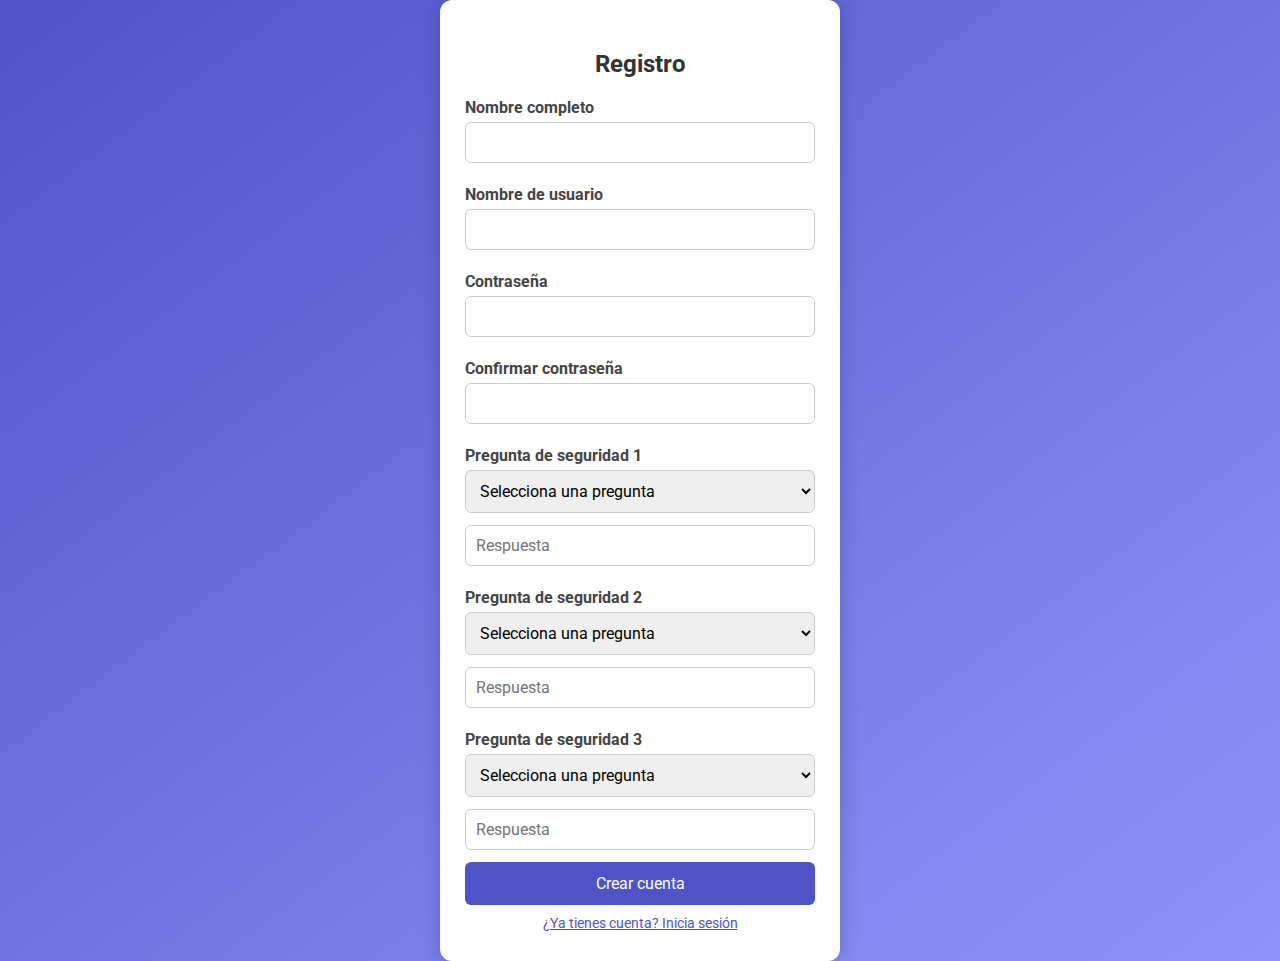
==== index.html @ f9611a98 "Actualizar index.html" ====
<!DOCTYPE html>
<html lang="es">
<head>
  <meta charset="UTF-8">
  <meta name="viewport" content="width=device-width, initial-scale=1.0">
  <title>Inicio de Sesión</title>
  
  <!-- Fuente moderna -->
  <link href="https://fonts.googleapis.com/css2?family=Roboto:wght@400;700&display=swap" rel="stylesheet">

  <style>
    * {
      box-sizing: border-box;
      font-family: 'Roboto', sans-serif;
    }

    body {
      margin: 0;
      padding: 0;
      background: linear-gradient(to bottom right, #4e54c8, #8f94fb);
      display: flex;
      justify-content: center;
      align-items: center;
      min-height: 100vh;
    }

    .container {
      background: white;
      padding: 30px 25px;
      border-radius: 12px;
      box-shadow: 0 0 20px rgba(0,0,0,0.2);
      width: 100%;
      max-width: 400px;
      text-align: center;
      animation: fadeIn 0.5s ease-in-out;
    }

    h2 {
      margin-bottom: 20px;
      color: #333;
    }

    label {
      display: block;
      text-align: left;
      margin: 10px 0 5px;
      font-weight: bold;
      color: #444;
    }

    input, select {
      width: 100%;
      padding: 10px;
      margin-bottom: 12px;
      border-radius: 6px;
      border: 1px solid #ccc;
      font-size: 16px;
    }

    button {
      width: 100%;
      padding: 12px;
      background: #4e54c8;
      border: none;
      color: white;
      font-size: 16px;
      border-radius: 6px;
      cursor: pointer;
      transition: background 0.3s;
    }

    button:hover {
      background: #3e41a6;
    }

    .toggle-btn {
      margin-top: 10px;
      color: #4e54c8;
      cursor: pointer;
      font-size: 14px;
      text-decoration: underline;
    }

    #mensaje {
      position: fixed;
      bottom: 20px;
      left: 50%;
      transform: translateX(-50%);
      background: rgba(0, 0, 0, 0.85);
      padding: 12px 25px;
      border-radius: 8px;
      color: #fff;
      font-size: 15px;
      z-index: 1000;
      opacity: 0;
      animation: fadeInUp 0.5s forwards;
    }

    @keyframes fadeIn {
      from { opacity: 0; transform: scale(0.9); }
      to { opacity: 1; transform: scale(1); }
    }

    @keyframes fadeInUp {
      from { opacity: 0; bottom: 0; }
      to { opacity: 1; bottom: 20px; }
    }
  </style>
</head>
<body>
  <div class="container" id="registro-container">
    <h2>Registro</h2>
    <label>Nombre completo</label>
    <input type="text" id="nombre" required>
    
    <label>Nombre de usuario</label>
    <input type="text" id="usuario" required>
    
    <label>Contraseña</label>
    <input type="password" id="contrasena" required>
    
    <label>Confirmar contraseña</label>
    <input type="password" id="confirmar-contrasena" required>
    
    <!-- Preguntas de seguridad -->
    <label for="pregunta1">Pregunta de seguridad 1</label>
    <select id="pregunta1">
      <option value="">Selecciona una pregunta</option>
      <option value="color_favorito">¿Cuál es tu color favorito?</option>
      <option value="comida_favorita">¿Cuál es tu comida favorita?</option>
      <option value="pais_favorito">¿Cuál es tu país favorito?</option>
    </select>
    <input type="text" id="respuesta1" placeholder="Respuesta">
    
    <label for="pregunta2">Pregunta de seguridad 2</label>
    <select id="pregunta2">
      <option value="">Selecciona una pregunta</option>
      <option value="color_favorito">¿Cuál es tu color favorito?</option>
      <option value="comida_favorita">¿Cuál es tu comida favorita?</option>
      <option value="pais_favorito">¿Cuál es tu país favorito?</option>
    </select>
    <input type="text" id="respuesta2" placeholder="Respuesta">
    
    <label for="pregunta3">Pregunta de seguridad 3</label>
    <select id="pregunta3">
      <option value="">Selecciona una pregunta</option>
      <option value="color_favorito">¿Cuál es tu color favorito?</option>
      <option value="comida_favorita">¿Cuál es tu comida favorita?</option>
      <option value="pais_favorito">¿Cuál es tu país favorito?</option>
    </select>
    <input type="text" id="respuesta3" placeholder="Respuesta">
    
    <button onclick="registrarUsuario()">Crear cuenta</button>
    <div class="toggle-btn" onclick="toggleForms()">¿Ya tienes cuenta? Inicia sesión</div>
  </div>
  
  <div class="container" id="login-container" style="display:none">
    <h2>Iniciar sesión</h2>
    <label>Usuario</label>
    <input type="text" id="login-usuario">
    <label>Contraseña</label>
    <input type="password" id="login-contrasena">
    <button onclick="iniciarSesion()">Entrar</button>
    <div class="toggle-btn" onclick="toggleForms()">¿No tienes cuenta? Regístrate</div>
    <div class="toggle-btn" onclick="mostrarRecuperacion()">¿Olvidaste tu contraseña?</div>
  </div>
  
  <div class="container" id="recuperar-container" style="display:none">
    <h2>Recuperar Contraseña</h2>
    <label>Usuario</label>
    <input type="text" id="recuperar-usuario">
    <label>Respuesta 1</label>
    <input type="text" id="recuperar-respuesta1">
    <label>Respuesta 2</label>
    <input type="text" id="recuperar-respuesta2">
    <label>Respuesta 3</label>
    <input type="text" id="recuperar-respuesta3">
    <label>Nueva contraseña</label>
    <input type="password" id="nueva-contrasena">
    <button onclick="recuperarContrasena()">Actualizar contraseña</button>
    <div class="toggle-btn" onclick="volverALogin()">Volver al inicio de sesión</div>
  </div>
  
  <!-- Mensaje flotante -->
  <div id="mensaje" style="display:none; position:fixed; bottom:20px; left:50%; transform:translateX(-50%); background:#333; color:#fff; padding:10px 20px; border-radius:10px;"></div>
  
  <script>
    const API_KEY = '$2a$10$R47nF8Jwysp8tum8vhlkAOq/QNQz2Y7zY3UnvE5qEfAFuQDIQHhs6';
    const ACCESS_KEY = '$2a$10$NV5uk0VSWvnyVwTRSo228exXdxhD5YHsAmpQDB3z.jZec0yH2ckam';
    const BIN_USUARIOS = '67f9ec8e8561e97a50fdd97d';
    const BIN_MASTER = '67f869f78561e97a50fd2129';
    
    function mostrarMensaje(texto) {
      const mensaje = document.getElementById("mensaje");
      mensaje.textContent = texto;
      mensaje.style.display = "block";
      setTimeout(() => mensaje.style.display = "none", 3000);
    }
    
    function toggleForms() {
      const registro = document.getElementById('registro-container');
      const login = document.getElementById('login-container');
      const recuperar = document.getElementById('recuperar-container');
      const mostrandoRegistro = registro.style.display !== 'none';
      registro.style.display = mostrandoRegistro ? 'none' : 'block';
      login.style.display = mostrandoRegistro ? 'block' : 'none';
      recuperar.style.display = 'none';
    }
    
    function mostrarRecuperacion() {
      document.getElementById('login-container').style.display = 'none';
      document.getElementById('recuperar-container').style.display = 'block';
    }
    
    function volverALogin() {
      document.getElementById('recuperar-container').style.display = 'none';
      document.getElementById('login-container').style.display = 'block';
    }
    
    async function registrarUsuario() {
      const nombre = document.getElementById('nombre').value.trim();
      const usuario = document.getElementById('usuario').value.trim();
      const contrasena = document.getElementById('contrasena').value;
      const confirmar = document.getElementById('confirmar-contrasena').value;
      
      const pregunta1 = document.getElementById('pregunta1').value;
      const respuesta1 = document.getElementById('respuesta1').value.trim().toLowerCase();
      const pregunta2 = document.getElementById('pregunta2').value;
      const respuesta2 = document.getElementById('respuesta2').value.trim().toLowerCase();
      const pregunta3 = document.getElementById('pregunta3').value;
      const respuesta3 = document.getElementById('respuesta3').value.trim().toLowerCase();
      
      if (!nombre || !usuario || !contrasena || !confirmar || !pregunta1 || !respuesta1 || !pregunta2 || !respuesta2 || !pregunta3 || !respuesta3) {
        return mostrarMensaje("Todos los campos son obligatorios.");
      }
      if (contrasena !== confirmar) {
        return mostrarMensaje("Las contraseñas no coinciden.");
      }
      
      try {
        const resUsuarios = await fetch(`https://api.jsonbin.io/v3/b/${BIN_USUARIOS}/latest`, {
          headers: { 'X-Master-Key': API_KEY, 'X-Access-Key': ACCESS_KEY }
        });
        const dataUsuarios = await resUsuarios.json();
        const usuarios = dataUsuarios.record || [];
        
        if (usuarios.find(u => u.usuario === usuario)) {
          return mostrarMensaje("Este usuario ya existe.");
        }
        
        const resMaster = await fetch(`https://api.jsonbin.io/v3/b/${BIN_MASTER}/latest`, {
          headers: { 'X-Master-Key': API_KEY }
        });
        const dataMaster = await resMaster.json();
        const conteoGlobal = dataMaster.record.conteo;
        
        const nuevoUsuario = {
          nombre,
          usuario,
          contrasena,
          preguntas: [
            { pregunta: pregunta1, respuesta: respuesta1 },
            { pregunta: pregunta2, respuesta: respuesta2 },
            { pregunta: pregunta3, respuesta: respuesta3 }
          ],
          fechaReinicio: null,
          conteoPersonal: { ...conteoGlobal }
        };
        
        usuarios.push(nuevoUsuario);
        
        await fetch(`https://api.jsonbin.io/v3/b/${BIN_USUARIOS}`, {
          method: 'PUT',
          headers: {
            'Content-Type': 'application/json',
            'X-Master-Key': API_KEY,
            'X-Access-Key': ACCESS_KEY
          },
          body: JSON.stringify(usuarios)
        });
        
        mostrarMensaje("Cuenta creada exitosamente.");
        setTimeout(() => {
          localStorage.setItem('usuarioActivo', usuario);
          window.location.href = 'home.html';
        }, 1000);
        
      } catch (err) {
        console.error(err);
        mostrarMensaje("Error al registrar usuario.");
      }
    }
    
    async function recuperarContrasena() {
      const usuario = document.getElementById('recuperar-usuario').value.trim();
      const r1 = document.getElementById('recuperar-respuesta1').value.trim().toLowerCase();
      const r2 = document.getElementById('recuperar-respuesta2').value.trim().toLowerCase();
      const r3 = document.getElementById('recuperar-respuesta3').value.trim().toLowerCase();
      const nueva = document.getElementById('nueva-contrasena').value;
      
      try {
        const res = await fetch(`https://api.jsonbin.io/v3/b/${BIN_USUARIOS}/latest`, {
          headers: { 'X-Master-Key': API_KEY, 'X-Access-Key': ACCESS_KEY }
        });
        const data = await res.json();
        const usuarios = data.record || [];
        
        const index = usuarios.findIndex(u => u.usuario === usuario);
        if (index === -1) return mostrarMensaje("Usuario no encontrado.");
        
        const u = usuarios[index];
        const respuestas = u.preguntas.map(p => p.respuesta);
        if (respuestas[0] !== r1 || respuestas[1] !== r2 || respuestas[2] !== r3) {
          return mostrarMensaje("Respuestas incorrectas.");
        }
        
        usuarios[index].contrasena = nueva;
        
        await fetch(`https://api.jsonbin.io/v3/b/${BIN_USUARIOS}`, {
          method: 'PUT',
          headers: {
            'Content-Type': 'application/json',
            'X-Master-Key': API_KEY,
            'X-Access-Key': ACCESS_KEY
          },
          body: JSON.stringify(usuarios)
        });
        
        mostrarMensaje("Contraseña actualizada.");
        setTimeout(() => volverALogin(), 1000);
        
      } catch (err) {
        console.error(err);
        mostrarMensaje("Error al recuperar contraseña.");
      }
    }
    async function iniciarSesion() {
  const usuario = document.getElementById('login-usuario').value.trim();
  const contrasena = document.getElementById('login-contrasena').value;
  
  if (!usuario || !contrasena) {
    return mostrarMensaje("Completa todos los campos.");
  }
  
  try {
    const res = await fetch(`https://api.jsonbin.io/v3/b/${BIN_USUARIOS}/latest`, {
      headers: {
        'X-Master-Key': API_KEY,
        'X-Access-Key': ACCESS_KEY
      }
    });
    const data = await res.json();
    const usuarios = data.record || [];
    
    const user = usuarios.find(u => u.usuario === usuario && u.contrasena === contrasena);
    if (!user) {
      return mostrarMensaje("Usuario o contraseña incorrectos.");
    }
    
    mostrarMensaje("Bienvenido, " + user.nombre);
    setTimeout(() => {
      localStorage.setItem('usuarioActivo', usuario);
      window.location.href = 'home.html';
    }, 1000);
    
  } catch (error) {
    console.error(error);
    mostrarMensaje("Error al iniciar sesión.");
  }
}
  </script>
<script>
  window.addEventListener('DOMContentLoaded', () => {
    const sesionActiva = localStorage.getItem('usuarioActivo');
    
    if (sesionActiva) {
      console.log("Sesión activa encontrada para el usuario:", sesionActiva);
      window.location.href = "Home.html";
    } else {
      console.log("No se encontró ninguna sesión activa.");
    }
  });
</script>
</body>
</html>
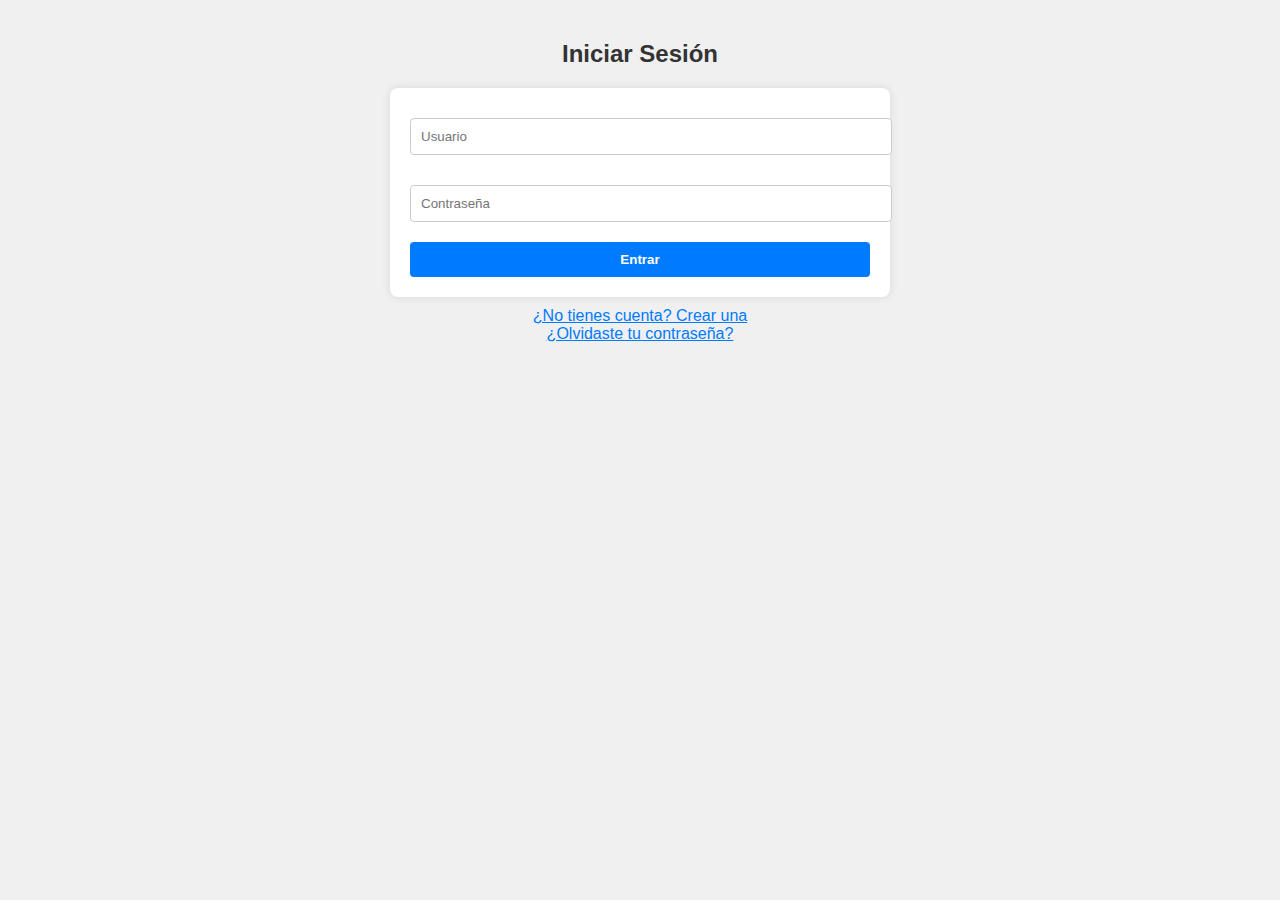
==== commit 6d048ff5: "Add files via upload" ====
--- a/index.html
+++ b/index.html
@@ -1,385 +1,229 @@
 <!DOCTYPE html>
 <html lang="es">
 <head>
+  <style>body{display:none;}</style>
   <meta charset="UTF-8">
-  <meta name="viewport" content="width=device-width, initial-scale=1.0">
   <title>Inicio de Sesión</title>
-  
-  <!-- Fuente moderna -->
-  <link href="https://fonts.googleapis.com/css2?family=Roboto:wght@400;700&display=swap" rel="stylesheet">
-
   <style>
-    * {
-      box-sizing: border-box;
-      font-family: 'Roboto', sans-serif;
-    }
-
     body {
-      margin: 0;
-      padding: 0;
-      background: linear-gradient(to bottom right, #4e54c8, #8f94fb);
-      display: flex;
-      justify-content: center;
-      align-items: center;
-      min-height: 100vh;
-    }
-
-    .container {
-      background: white;
-      padding: 30px 25px;
-      border-radius: 12px;
-      box-shadow: 0 0 20px rgba(0,0,0,0.2);
-      width: 100%;
-      max-width: 400px;
+      font-family: Arial, sans-serif;
+      background: #f0f0f0;
+      padding: 20px;
+      max-width: 500px;
+      margin: auto;
+    }
+    h2 {
+      color: #333;
       text-align: center;
-      animation: fadeIn 0.5s ease-in-out;
-    }
-
-    h2 {
+    }
+    form {
+      background: #fff;
+      padding: 20px;
       margin-bottom: 20px;
-      color: #333;
-    }
-
-    label {
-      display: block;
-      text-align: left;
-      margin: 10px 0 5px;
-      font-weight: bold;
-      color: #444;
-    }
-
-    input, select {
+      border-radius: 8px;
+      box-shadow: 0 0 10px rgba(0,0,0,0.1);
+    }
+    input {
       width: 100%;
       padding: 10px;
-      margin-bottom: 12px;
-      border-radius: 6px;
+      margin-top: 10px;
+      margin-bottom: 20px;
       border: 1px solid #ccc;
-      font-size: 16px;
-    }
-
+      border-radius: 4px;
+    }
     button {
       width: 100%;
-      padding: 12px;
-      background: #4e54c8;
+      padding: 10px;
+      background: #007BFF;
+      color: white;
       border: none;
-      color: white;
-      font-size: 16px;
-      border-radius: 6px;
+      border-radius: 4px;
+      font-weight: bold;
       cursor: pointer;
-      transition: background 0.3s;
-    }
-
+    }
     button:hover {
-      background: #3e41a6;
-    }
-
-    .toggle-btn {
+      background: #0056b3;
+    }
+    #mensaje {
+      text-align: center;
       margin-top: 10px;
-      color: #4e54c8;
+      color: red;
+      font-weight: bold;
+    }
+    .enlace {
+      text-align: center;
+      margin-top: -10px;
+    }
+    .enlace a {
+      color: #007BFF;
       cursor: pointer;
-      font-size: 14px;
       text-decoration: underline;
-    }
-
-    #mensaje {
-      position: fixed;
-      bottom: 20px;
-      left: 50%;
-      transform: translateX(-50%);
-      background: rgba(0, 0, 0, 0.85);
-      padding: 12px 25px;
-      border-radius: 8px;
-      color: #fff;
-      font-size: 15px;
-      z-index: 1000;
-      opacity: 0;
-      animation: fadeInUp 0.5s forwards;
-    }
-
-    @keyframes fadeIn {
-      from { opacity: 0; transform: scale(0.9); }
-      to { opacity: 1; transform: scale(1); }
-    }
-
-    @keyframes fadeInUp {
-      from { opacity: 0; bottom: 0; }
-      to { opacity: 1; bottom: 20px; }
     }
   </style>
 </head>
 <body>
-  <div class="container" id="registro-container">
-    <h2>Registro</h2>
-    <label>Nombre completo</label>
-    <input type="text" id="nombre" required>
-    
-    <label>Nombre de usuario</label>
-    <input type="text" id="usuario" required>
-    
-    <label>Contraseña</label>
-    <input type="password" id="contrasena" required>
-    
-    <label>Confirmar contraseña</label>
-    <input type="password" id="confirmar-contrasena" required>
-    
-    <!-- Preguntas de seguridad -->
-    <label for="pregunta1">Pregunta de seguridad 1</label>
-    <select id="pregunta1">
-      <option value="">Selecciona una pregunta</option>
-      <option value="color_favorito">¿Cuál es tu color favorito?</option>
-      <option value="comida_favorita">¿Cuál es tu comida favorita?</option>
-      <option value="pais_favorito">¿Cuál es tu país favorito?</option>
-    </select>
-    <input type="text" id="respuesta1" placeholder="Respuesta">
-    
-    <label for="pregunta2">Pregunta de seguridad 2</label>
-    <select id="pregunta2">
-      <option value="">Selecciona una pregunta</option>
-      <option value="color_favorito">¿Cuál es tu color favorito?</option>
-      <option value="comida_favorita">¿Cuál es tu comida favorita?</option>
-      <option value="pais_favorito">¿Cuál es tu país favorito?</option>
-    </select>
-    <input type="text" id="respuesta2" placeholder="Respuesta">
-    
-    <label for="pregunta3">Pregunta de seguridad 3</label>
-    <select id="pregunta3">
-      <option value="">Selecciona una pregunta</option>
-      <option value="color_favorito">¿Cuál es tu color favorito?</option>
-      <option value="comida_favorita">¿Cuál es tu comida favorita?</option>
-      <option value="pais_favorito">¿Cuál es tu país favorito?</option>
-    </select>
-    <input type="text" id="respuesta3" placeholder="Respuesta">
-    
-    <button onclick="registrarUsuario()">Crear cuenta</button>
-    <div class="toggle-btn" onclick="toggleForms()">¿Ya tienes cuenta? Inicia sesión</div>
+
+  <h2 id="titulo-form">Iniciar Sesión</h2>
+
+  <!-- Formulario de Inicio -->
+  <form id="form-login">
+    <input type="text" id="login-usuario" placeholder="Usuario" required>
+    <input type="password" id="login-contrasena" placeholder="Contraseña" required>
+    <button type="submit">Entrar</button>
+  </form>
+
+  <!-- Formulario de Registro -->
+  <form id="form-registro" style="display:none;">
+    <input type="text" id="nombre" placeholder="Nombre completo" required>
+    <input type="text" id="usuario" placeholder="Nombre de usuario" required>
+    <input type="email" id="correo" placeholder="Correo electrónico" required>
+    <input type="password" id="contrasena" placeholder="Contraseña" required>
+    <button type="submit">Registrar</button>
+  </form>
+
+  <div class="enlace" id="opciones">
+    <a id="crearCuenta">¿No tienes cuenta? Crear una</a><br>
+    <a href="recuperar.html">¿Olvidaste tu contraseña?</a>
   </div>
-  
-  <div class="container" id="login-container" style="display:none">
-    <h2>Iniciar sesión</h2>
-    <label>Usuario</label>
-    <input type="text" id="login-usuario">
-    <label>Contraseña</label>
-    <input type="password" id="login-contrasena">
-    <button onclick="iniciarSesion()">Entrar</button>
-    <div class="toggle-btn" onclick="toggleForms()">¿No tienes cuenta? Regístrate</div>
-    <div class="toggle-btn" onclick="mostrarRecuperacion()">¿Olvidaste tu contraseña?</div>
-  </div>
-  
-  <div class="container" id="recuperar-container" style="display:none">
-    <h2>Recuperar Contraseña</h2>
-    <label>Usuario</label>
-    <input type="text" id="recuperar-usuario">
-    <label>Respuesta 1</label>
-    <input type="text" id="recuperar-respuesta1">
-    <label>Respuesta 2</label>
-    <input type="text" id="recuperar-respuesta2">
-    <label>Respuesta 3</label>
-    <input type="text" id="recuperar-respuesta3">
-    <label>Nueva contraseña</label>
-    <input type="password" id="nueva-contrasena">
-    <button onclick="recuperarContrasena()">Actualizar contraseña</button>
-    <div class="toggle-btn" onclick="volverALogin()">Volver al inicio de sesión</div>
-  </div>
-  
-  <!-- Mensaje flotante -->
-  <div id="mensaje" style="display:none; position:fixed; bottom:20px; left:50%; transform:translateX(-50%); background:#333; color:#fff; padding:10px 20px; border-radius:10px;"></div>
-  
+
+  <div id="mensaje"></div>
+
   <script>
-    const API_KEY = '$2a$10$R47nF8Jwysp8tum8vhlkAOq/QNQz2Y7zY3UnvE5qEfAFuQDIQHhs6';
-    const ACCESS_KEY = '$2a$10$NV5uk0VSWvnyVwTRSo228exXdxhD5YHsAmpQDB3z.jZec0yH2ckam';
-    const BIN_USUARIOS = '67f9ec8e8561e97a50fdd97d';
-    const BIN_MASTER = '67f869f78561e97a50fd2129';
-    
-    function mostrarMensaje(texto) {
-      const mensaje = document.getElementById("mensaje");
-      mensaje.textContent = texto;
-      mensaje.style.display = "block";
-      setTimeout(() => mensaje.style.display = "none", 3000);
-    }
-    
-    function toggleForms() {
-      const registro = document.getElementById('registro-container');
-      const login = document.getElementById('login-container');
-      const recuperar = document.getElementById('recuperar-container');
-      const mostrandoRegistro = registro.style.display !== 'none';
-      registro.style.display = mostrandoRegistro ? 'none' : 'block';
-      login.style.display = mostrandoRegistro ? 'block' : 'none';
-      recuperar.style.display = 'none';
-    }
-    
-    function mostrarRecuperacion() {
-      document.getElementById('login-container').style.display = 'none';
-      document.getElementById('recuperar-container').style.display = 'block';
-    }
-    
-    function volverALogin() {
-      document.getElementById('recuperar-container').style.display = 'none';
-      document.getElementById('login-container').style.display = 'block';
-    }
-    
-    async function registrarUsuario() {
+    const BIN_USUARIOS = "67fc06d48561e97a50febe98";
+    const BIN_MASTER = "67fc06fa8960c979a5844eda";
+    const API_KEY = "$2a$10$R47nF8Jwysp8tum8vhlkAOq/QNQz2Y7zY3UnvE5qEfAFuQDIQHhs6";
+
+    async function obtenerUsuarios() {
+      const res = await fetch(`https://api.jsonbin.io/v3/b/${BIN_USUARIOS}/latest`, {
+        headers: { 'X-Master-Key': API_KEY }
+      });
+      const data = await res.json();
+      return Array.isArray(data.record) ? data.record : [];
+    }
+
+    async function obtenerMasterConteo() {
+      const res = await fetch(`https://api.jsonbin.io/v3/b/${BIN_MASTER}/latest`, {
+        headers: { 'X-Master-Key': API_KEY }
+      });
+      const data = await res.json();
+      return data.record;
+    }
+
+    async function guardarUsuarios(usuarios) {
+      await fetch(`https://api.jsonbin.io/v3/b/${BIN_USUARIOS}`, {
+        method: "PUT",
+        headers: {
+          "Content-Type": "application/json",
+          "X-Master-Key": API_KEY
+        },
+        body: JSON.stringify(usuarios)
+      });
+    }
+
+    async function registrarUsuario(event) {
+      event.preventDefault();
       const nombre = document.getElementById('nombre').value.trim();
       const usuario = document.getElementById('usuario').value.trim();
+      const correo = document.getElementById('correo').value.trim();
       const contrasena = document.getElementById('contrasena').value;
-      const confirmar = document.getElementById('confirmar-contrasena').value;
-      
-      const pregunta1 = document.getElementById('pregunta1').value;
-      const respuesta1 = document.getElementById('respuesta1').value.trim().toLowerCase();
-      const pregunta2 = document.getElementById('pregunta2').value;
-      const respuesta2 = document.getElementById('respuesta2').value.trim().toLowerCase();
-      const pregunta3 = document.getElementById('pregunta3').value;
-      const respuesta3 = document.getElementById('respuesta3').value.trim().toLowerCase();
-      
-      if (!nombre || !usuario || !contrasena || !confirmar || !pregunta1 || !respuesta1 || !pregunta2 || !respuesta2 || !pregunta3 || !respuesta3) {
+
+      if (!nombre || !usuario || !correo || !contrasena) {
         return mostrarMensaje("Todos los campos son obligatorios.");
       }
-      if (contrasena !== confirmar) {
-        return mostrarMensaje("Las contraseñas no coinciden.");
-      }
-      
+
       try {
-        const resUsuarios = await fetch(`https://api.jsonbin.io/v3/b/${BIN_USUARIOS}/latest`, {
-          headers: { 'X-Master-Key': API_KEY, 'X-Access-Key': ACCESS_KEY }
-        });
-        const dataUsuarios = await resUsuarios.json();
-        const usuarios = dataUsuarios.record || [];
-        
-        if (usuarios.find(u => u.usuario === usuario)) {
-          return mostrarMensaje("Este usuario ya existe.");
+        const usuarios = await obtenerUsuarios();
+        const usuarioExistente = usuarios.find(u => u.usuario === usuario);
+        if (usuarioExistente) {
+          return mostrarMensaje("El nombre de usuario ya está en uso.");
         }
-        
-        const resMaster = await fetch(`https://api.jsonbin.io/v3/b/${BIN_MASTER}/latest`, {
-          headers: { 'X-Master-Key': API_KEY }
-        });
-        const dataMaster = await resMaster.json();
-        const conteoGlobal = dataMaster.record.conteo;
-        
+
+        const conteoPersonal = await obtenerMasterConteo();
+
         const nuevoUsuario = {
           nombre,
           usuario,
+          correo,
           contrasena,
-          preguntas: [
-            { pregunta: pregunta1, respuesta: respuesta1 },
-            { pregunta: pregunta2, respuesta: respuesta2 },
-            { pregunta: pregunta3, respuesta: respuesta3 }
-          ],
           fechaReinicio: null,
-          conteoPersonal: { ...conteoGlobal }
+          conteoPersonal
         };
-        
+
         usuarios.push(nuevoUsuario);
-        
-        await fetch(`https://api.jsonbin.io/v3/b/${BIN_USUARIOS}`, {
-          method: 'PUT',
-          headers: {
-            'Content-Type': 'application/json',
-            'X-Master-Key': API_KEY,
-            'X-Access-Key': ACCESS_KEY
-          },
-          body: JSON.stringify(usuarios)
-        });
-        
-        mostrarMensaje("Cuenta creada exitosamente.");
-        setTimeout(() => {
-          localStorage.setItem('usuarioActivo', usuario);
-          window.location.href = 'home.html';
-        }, 1000);
-        
-      } catch (err) {
-        console.error(err);
-        mostrarMensaje("Error al registrar usuario.");
-      }
-    }
-    
-    async function recuperarContrasena() {
-      const usuario = document.getElementById('recuperar-usuario').value.trim();
-      const r1 = document.getElementById('recuperar-respuesta1').value.trim().toLowerCase();
-      const r2 = document.getElementById('recuperar-respuesta2').value.trim().toLowerCase();
-      const r3 = document.getElementById('recuperar-respuesta3').value.trim().toLowerCase();
-      const nueva = document.getElementById('nueva-contrasena').value;
-      
+        await guardarUsuarios(usuarios);
+        mostrarMensaje("Usuario registrado con éxito. Ahora puedes iniciar sesión.");
+        alternarFormularios("login");
+      } catch (error) {
+        console.error(error);
+        mostrarMensaje("Ocurrió un error al registrar.");
+      }
+    }
+
+    async function iniciarSesion(event) {
+      event.preventDefault();
+      const usuario = document.getElementById('login-usuario').value.trim();
+      const contrasena = document.getElementById('login-contrasena').value;
+
+      if (!usuario || !contrasena) {
+        return mostrarMensaje("Ingresa usuario y contraseña.");
+      }
+
       try {
-        const res = await fetch(`https://api.jsonbin.io/v3/b/${BIN_USUARIOS}/latest`, {
-          headers: { 'X-Master-Key': API_KEY, 'X-Access-Key': ACCESS_KEY }
-        });
-        const data = await res.json();
-        const usuarios = data.record || [];
-        
-        const index = usuarios.findIndex(u => u.usuario === usuario);
-        if (index === -1) return mostrarMensaje("Usuario no encontrado.");
-        
-        const u = usuarios[index];
-        const respuestas = u.preguntas.map(p => p.respuesta);
-        if (respuestas[0] !== r1 || respuestas[1] !== r2 || respuestas[2] !== r3) {
-          return mostrarMensaje("Respuestas incorrectas.");
+        const usuarios = await obtenerUsuarios();
+        const usuarioEncontrado = usuarios.find(u => u.usuario === usuario && u.contrasena === contrasena);
+        if (!usuarioEncontrado) {
+          return mostrarMensaje("Usuario o contraseña incorrectos.");
         }
-        
-        usuarios[index].contrasena = nueva;
-        
-        await fetch(`https://api.jsonbin.io/v3/b/${BIN_USUARIOS}`, {
-          method: 'PUT',
-          headers: {
-            'Content-Type': 'application/json',
-            'X-Master-Key': API_KEY,
-            'X-Access-Key': ACCESS_KEY
-          },
-          body: JSON.stringify(usuarios)
-        });
-        
-        mostrarMensaje("Contraseña actualizada.");
-        setTimeout(() => volverALogin(), 1000);
-        
-      } catch (err) {
-        console.error(err);
-        mostrarMensaje("Error al recuperar contraseña.");
-      }
-    }
-    async function iniciarSesion() {
-  const usuario = document.getElementById('login-usuario').value.trim();
-  const contrasena = document.getElementById('login-contrasena').value;
-  
-  if (!usuario || !contrasena) {
-    return mostrarMensaje("Completa todos los campos.");
-  }
-  
-  try {
-    const res = await fetch(`https://api.jsonbin.io/v3/b/${BIN_USUARIOS}/latest`, {
-      headers: {
-        'X-Master-Key': API_KEY,
-        'X-Access-Key': ACCESS_KEY
-      }
+
+        localStorage.setItem("usuarioActivo", JSON.stringify(usuarioEncontrado));
+        window.location.href = "home.html";
+      } catch (error) {
+        console.error(error);
+        mostrarMensaje("Error al iniciar sesión.");
+      }
+    }
+
+    function mostrarMensaje(msg) {
+      document.getElementById('mensaje').innerText = msg;
+    }
+
+    function alternarFormularios(tipo) {
+      const titulo = document.getElementById("titulo-form");
+      const formLogin = document.getElementById("form-login");
+      const formRegistro = document.getElementById("form-registro");
+      const opciones = document.getElementById("opciones");
+
+      formLogin.style.display = "none";
+      formRegistro.style.display = "none";
+
+      if (tipo === "registro") {
+        titulo.textContent = "Crear Cuenta";
+        formRegistro.style.display = "block";
+        opciones.innerHTML = `<a id="volverLogin">¿Ya tienes cuenta? Iniciar sesión</a>`;
+        document.getElementById("volverLogin").onclick = () => alternarFormularios("login");
+      } else {
+        titulo.textContent = "Iniciar Sesión";
+        formLogin.style.display = "block";
+        opciones.innerHTML = `
+          <a id="crearCuenta">¿No tienes cuenta? Crear una</a><br>
+          <a href="recuperar.html">¿Olvidaste tu contraseña?</a>`;
+        document.getElementById("crearCuenta").onclick = () => alternarFormularios("registro");
+      }
+    }
+
+    // Inicialización
+    window.addEventListener('DOMContentLoaded', () => {
+      const usuarioActivo = localStorage.getItem("usuarioActivo");
+      document.body.style.display = "block";
+
+      if (usuarioActivo) {
+        window.location.replace("home.html");
+      }
+
+      document.getElementById('form-login').addEventListener('submit', iniciarSesion);
+      document.getElementById('form-registro').addEventListener('submit', registrarUsuario);
+      document.getElementById('crearCuenta').addEventListener('click', () => alternarFormularios("registro"));
     });
-    const data = await res.json();
-    const usuarios = data.record || [];
-    
-    const user = usuarios.find(u => u.usuario === usuario && u.contrasena === contrasena);
-    if (!user) {
-      return mostrarMensaje("Usuario o contraseña incorrectos.");
-    }
-    
-    mostrarMensaje("Bienvenido, " + user.nombre);
-    setTimeout(() => {
-      localStorage.setItem('usuarioActivo', usuario);
-      window.location.href = 'home.html';
-    }, 1000);
-    
-  } catch (error) {
-    console.error(error);
-    mostrarMensaje("Error al iniciar sesión.");
-  }
-}
   </script>
-<script>
-  window.addEventListener('DOMContentLoaded', () => {
-    const sesionActiva = localStorage.getItem('usuarioActivo');
-    
-    if (sesionActiva) {
-      console.log("Sesión activa encontrada para el usuario:", sesionActiva);
-      window.location.href = "Home.html";
-    } else {
-      console.log("No se encontró ninguna sesión activa.");
-    }
-  });
-</script>
 </body>
 </html>